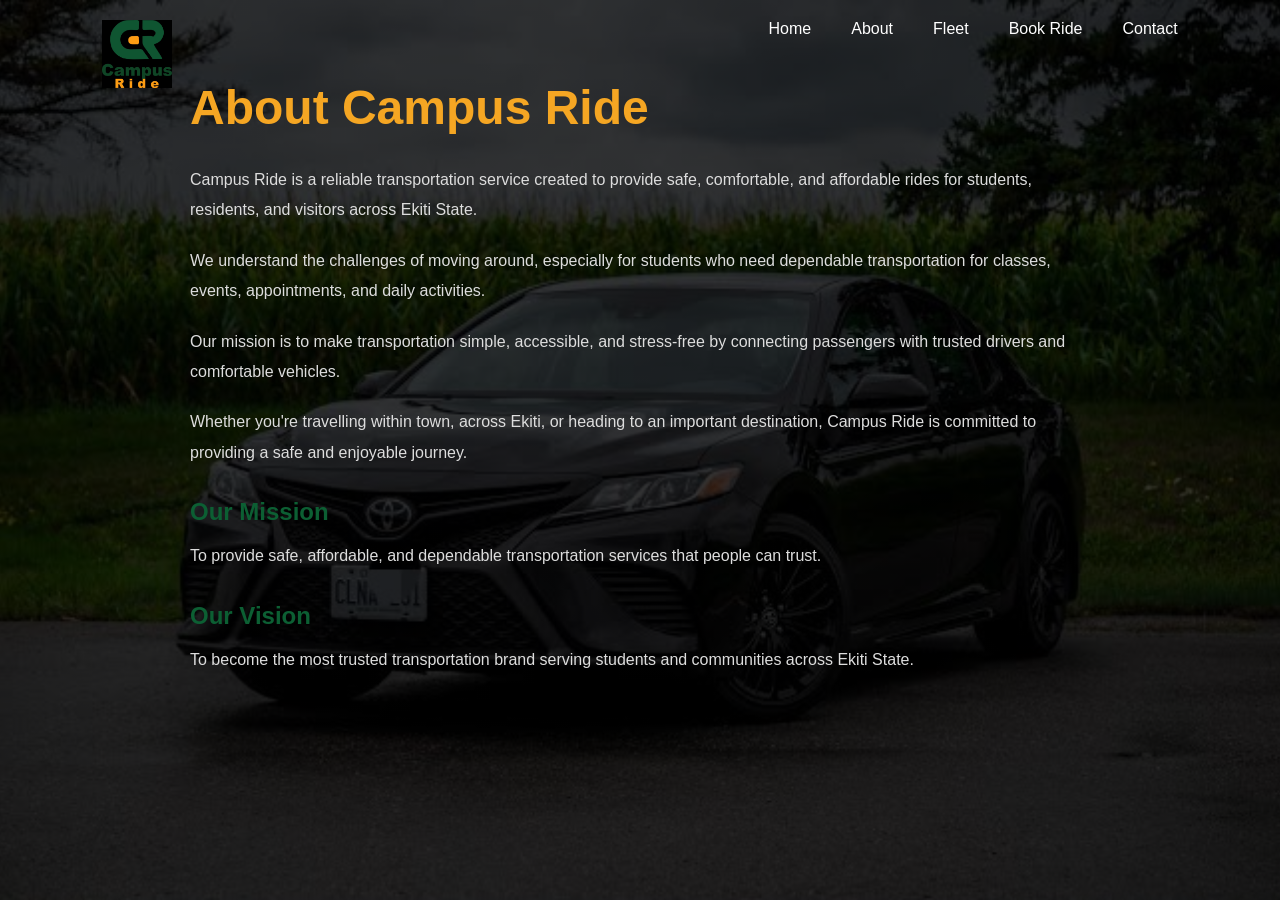
==== about.html @ cf4ff2ea "intial campus website" ====
<!DOCTYPE html>

<html lang="en">

<head>

    <meta charset="UTF-8">

    <meta name="viewport" content="width=device-width, initial-scale=1.0">

    <title>About Us | Campus Ride</title>

    <link rel="stylesheet" href="css/style.css">

</head>

<body class="page-bg">

<nav class="navbar">

    <div class="logo">

        <img src="images/logo.jpeg" alt="Campus Ride Logo">

    </div>

    <ul class="nav-links">

        <li><a href="index.html">Home</a></li>

        <li><a href="about.html">About</a></li>

        <li><a href="fleet.html">Fleet</a></li>

        <li><a href="book.html">Book Ride</a></li>

        <li><a href="contact.html">Contact</a></li>

    </ul>

</nav>

<section class="about-page">

    <div class="about-content">

        <h1>About Campus Ride</h1>

        <p>

            Campus Ride is a reliable transportation service

            created to provide safe, comfortable, and affordable

            rides for students, residents, and visitors across

            Ekiti State.

        </p>

        <p>

            We understand the challenges of moving around,

            especially for students who need dependable

            transportation for classes, events, appointments,

            and daily activities.

        </p>

        <p>

            Our mission is to make transportation simple,

            accessible, and stress-free by connecting passengers

            with trusted drivers and comfortable vehicles.

        </p>

        <p>

            Whether you're travelling within town, across Ekiti,

            or heading to an important destination, Campus Ride

            is committed to providing a safe and enjoyable journey.

        </p>

        <h2>Our Mission</h2>

        <p>

            To provide safe, affordable, and dependable

            transportation services that people can trust.

        </p>

        <h2>Our Vision</h2>

        <p>

            To become the most trusted transportation brand

            serving students and communities across Ekiti State.

        </p>

    </div>

</section>

</body>

</html>
---- css/style.css ----
*{

    margin:0;

    padding:0;

    box-sizing:border-box;

    font-family:'Poppins',sans-serif;

}

body{

    margin:0;

    font-family:'Poppins',sans-serif;

    background:#000;

    color:white;

}

.navbar{

    position:absolute;

    top:0;

    left:0;

    width:100%;

    padding:25px 8%;

    display:flex;

    justify-content:space-between;

    align-items:center;

    z-index:100;

}

.logo img{

    width:70px;
    height:auto;
    display:block;
}

.navbar{

    position:absolute;

    top:0;

    left:0;

    width:100%;

    padding:20px 8%;

    display:flex;

    justify-content:space-between;

    align-items:flex-start;

    z-index:100;

}

.nav-links{

    display:flex;

    gap:40px;

    list-style:none;

}

.nav-links a{

    color:white;

    text-decoration:none;

    font-weight:500;

}

.nav-links a.active{

    color:#f5c842;

}
.hero{

    position: relative;

    min-height: 100vh;

    background-image:

        linear-gradient(

            rgba(0,0,0,0.75),

            rgba(0,0,0,0.75)

        ),

        url("../images/car.jpg");

    background-size: cover;

    background-position: center;

    background-repeat: no-repeat;

    display: flex;

    align-items: center;

    padding: 0 8%;

}








.hero-content{

    max-width:650px;

    position:relative;

    z-index:2;

}

.hero-content h1{

    font-size:5rem;

    line-height:1.1;

    margin-bottom:20px;

    font-weight:800;

}

.hero-content span{

    display:block;

    color:#f5c842;

}

.hero-content p{

    font-size:1.25rem;

    color:#ddd;

    line-height:1.8;

    margin-bottom:40px;

}

.hero-buttons{

    display:flex;

    gap:20px;

}

.btn-primary{

    background:#16a34a;

    color:white;

    text-decoration:none;

    padding:18px 35px;

    border-radius:12px;

    font-weight:600;

}

.btn-secondary{

    border:2px solid #f5c842;

    color:#f5c842;

    text-decoration:none;

    padding:18px 35px;

    border-radius:12px;

    font-weight:600;

}

.btn-secondary:hover{

    background:#f5c842;

    color:black;

}

.features{

    padding:80px 8%;

    text-align:center;

}

.features h2{

    font-size:2.5rem;

    margin-bottom:50px;

    color:#f5a623;

}

.feature-container{

    display:grid;

    grid-template-columns:repeat(auto-fit,minmax(250px,1fr));

    gap:25px;

}

.feature-card{

    background:#111;

    padding:30px;

    border-radius:15px;

    transition:0.3s;

    border:1px solid #222;

}

.feature-card:hover{

    transform:translateY(-10px);

    border-color:#0c5f33;

}

.feature-card h3{

    margin-bottom:15px;

    color:#f5a623;

}

.feature-card p{

    color:#ccc;

    line-height:1.7;

}
/* FLEET SECTION */

.fleet{

    padding:80px 8%;

    background:#070707;

    text-align:center;

}

.fleet h2{

    font-size:2.5rem;

    margin-bottom:50px;

    color:#f5a623;

}

.fleet-container{

    display:grid;

    grid-template-columns:repeat(auto-fit,minmax(300px,1fr));

    gap:30px;

}

.fleet-card{

    background:#111;

    padding:40px 30px;

    border-radius:15px;

    border:1px solid #222;

    transition:0.3s;

}

.fleet-card:hover{

    transform:translateY(-10px);

    border-color:#f5a623;

}

.fleet-card h3{

    color:#0c5f33;

    margin-bottom:15px;

    font-size:1.8rem;

}

.fleet-card p{

    color:#ccc;

    line-height:1.7;

    margin-bottom:25px;

}

.fleet-btn{

    display:inline-block;

    padding:12px 24px;

    background:#0c5f33;

    color:white;

    text-decoration:none;

    border-radius:8px;

    font-weight:600;

}

.fleet-btn:hover{

    background:#f5a623;

    color:black;

}
/* BOOKING PAGE */

.booking-section{

    min-height:100vh;

    display:flex;

    justify-content:center;

    align-items:center;

    padding:60px 20px;

}

.booking-container{

    width:100%;

    max-width:700px;

    background:#111;

    padding:40px;

    border-radius:20px;

}

.booking-container h1{

    text-align:center;

    margin-bottom:30px;

    color:#f5a623;

}

#bookingForm{

    display:flex;

    flex-direction:column;

    gap:18px;

}

#bookingForm input,

#bookingForm select,

#bookingForm textarea{

    padding:15px;

    border:none;

    border-radius:10px;

    background:#1a1a1a;

    color:white;

}

#bookingForm button{

    padding:16px;

    background:#0c5f33;

    color:white;

    border:none;

    border-radius:10px;

    cursor:pointer;

    font-size:16px;

    font-weight:600;

}

#bookingForm button:hover{

    background:#f5a623;

    color:black;

}
/* ABOUT PAGE */

.about-page{

    min-height:100vh;

    padding:80px 8%;

}

.about-content{

    max-width:900px;

    margin:auto;

}

.about-content h1{

    color:#f5a623;

    margin-bottom:30px;

    font-size:3rem;

}

.about-content h2{

    color:#0c5f33;

    margin-top:30px;

    margin-bottom:15px;

}

.about-content p{

    line-height:1.9;

    margin-bottom:20px;

    color:#ddd;

}
/* CONTACT PAGE */

.contact-page{

    min-height:100vh;

    padding:80px 8%;

    display:flex;

    justify-content:center;

    align-items:center;

}

.contact-container{

    width:100%;

    max-width:800px;

    text-align:center;

}

.contact-container h1{

    color:#f5a623;

    margin-bottom:40px;

}

.contact-card{

    background:#111;

    padding:25px;

    margin-bottom:20px;

    border-radius:12px;

    border:1px solid #222;

}

.contact-card h3{

    color:#0c5f33;

    margin-bottom:10px;

}

.contact-card p{

    color:#ddd;

}

.contact-btn{

    display:inline-block;

    margin-top:20px;

    padding:15px 30px;

    background:#25D366;

    color:white;

    text-decoration:none;

    border-radius:10px;

    font-weight:600;

}
/* FLEET PAGE */

.fleet-page{

    min-height:100vh;

    padding:80px 8%;

}

.fleet-header{

    text-align:center;

    margin-bottom:50px;

}

.fleet-header h1{

    color:#f5a623;

    margin-bottom:15px;

}

.fleet-header p{

    color:#ccc;

}

.fleet-grid{

    display:grid;

    grid-template-columns:repeat(auto-fit,minmax(300px,1fr));

    gap:30px;

}

.vehicle-card{

    background:#111;

    padding:30px;

    border-radius:15px;

    border:1px solid #222;

}

.vehicle-card h2{

    color:#0c5f33;

    margin-bottom:15px;

}

.vehicle-card p{

    color:#ddd;

    margin-bottom:20px;

}

.vehicle-card ul{

    margin-bottom:25px;

    padding-left:20px;

}

.vehicle-card li{

    margin-bottom:10px;

    color:#ccc;

}
.car-gallery{

    display:grid;

    grid-template-columns:1fr 1fr;

    gap:10px;

    margin:20px 0;

}

.car-gallery img{

    width:100%;

    height:180px;

    object-fit:cover;

    border-radius:10px;

    border:2px solid #222;

    transition:0.3s;

}

.car-gallery img:hover{

    transform:scale(1.03);

}.page-bg{

    min-height:100vh;

    background-image:

        linear-gradient(

            rgba(0,0,0,0.80),

            rgba(0,0,0,0.80)

        ),

        url("../images/car.jpg");

    background-size:cover;

    background-position:center;

    background-repeat:no-repeat;

    background-attachment:fixed;

}
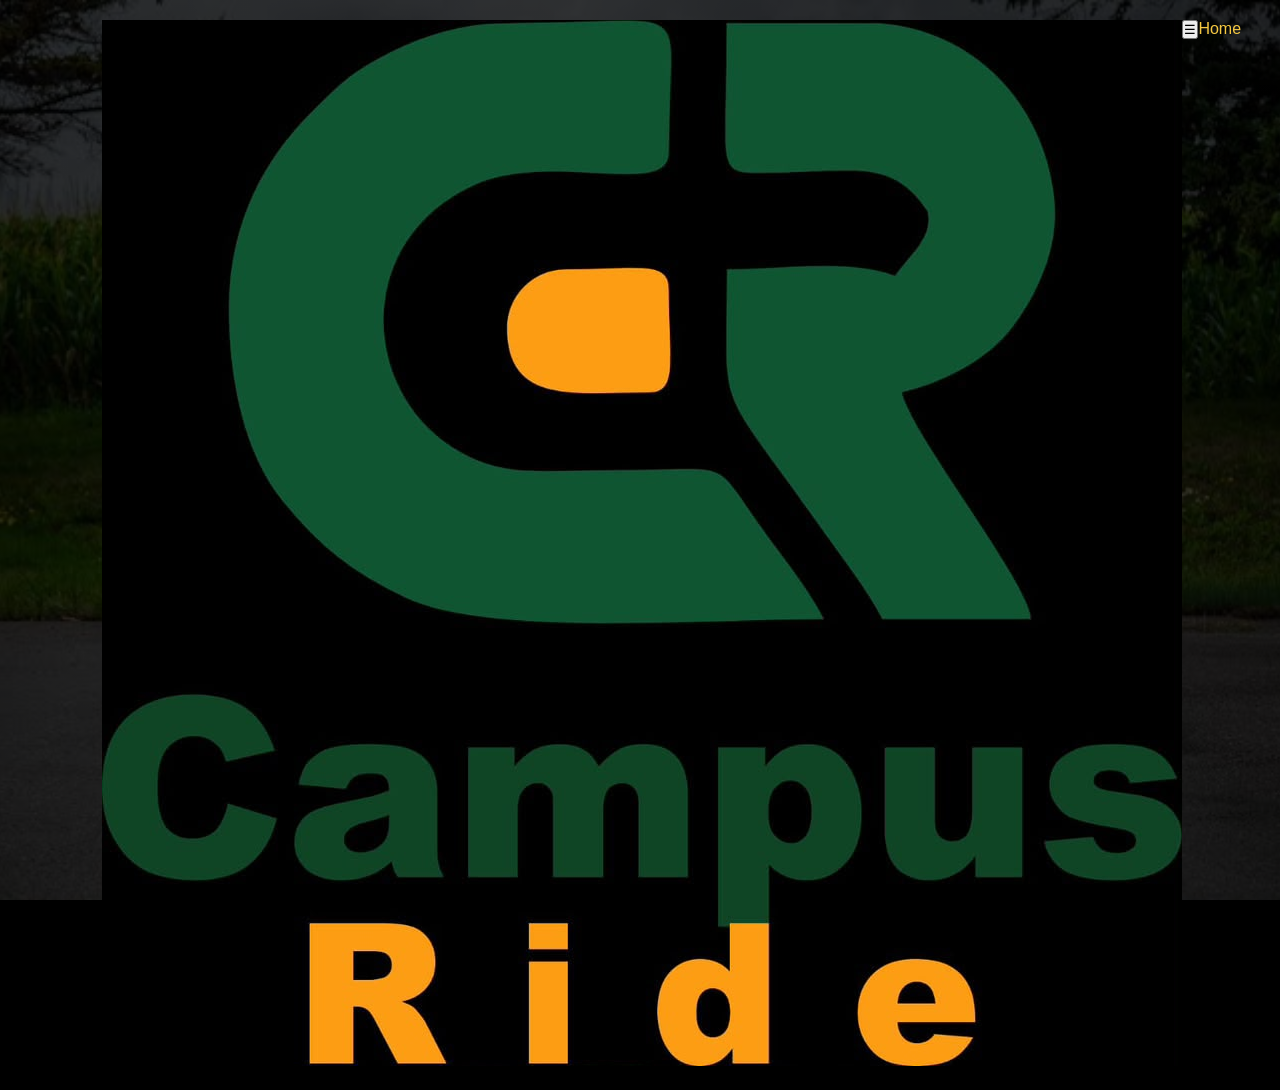
==== commit 516d123e: "add admin and driver management" ====
--- a/about.html
+++ b/about.html
@@ -17,28 +17,28 @@
 <body class="page-bg">
 
 <nav class="navbar">
-
-    <div class="logo">
-
-        <img src="images/logo.jpeg" alt="Campus Ride Logo">
-
+    <div class="active">
+        <a href="index.html">
+            <img src="images/logo.jpeg" alt="Campus Ride Logo">
+        </a>
     </div>
 
-    <ul class="nav-links">
+    <button class="menu-toggle" id="menuToggle"
+            aria-label="Open navigation menu"
+            aria-expanded="false">
+        ☰
+    </button>
 
-        <li><a href="index.html">Home</a></li>
+    <ul class="nav-links" id="navLinks">
+        <li><a href="index.html" class="active">Home</a></li>
+        <li><a href="about.html">About</a></li>
+        <li><a href="fleet.html">Fleet</a></li>
+        <li><a href="book.html">Book Ride</a></li>
+        <li><a href="contact.html">Contact</a></li>
+        <li><a href="driver.html">Drive With Us</a></li>
+    </ul>
+</nav>
 
-        <li><a href="about.html">About</a></li>
-
-        <li><a href="fleet.html">Fleet</a></li>
-
-        <li><a href="book.html">Book Ride</a></li>
-
-        <li><a href="contact.html">Contact</a></li>
-
-    </ul>
-
-</nav>
 
 <section class="about-page">
 
--- a/css/style.css
+++ b/css/style.css
@@ -46,707 +46,706 @@
 
 .logo img{
 
-    width:70px;
+    width: 10px;
     height:auto;
+}
+
+.navbar{
+
+    position:absolute;
+
+    top:0;
+
+    left:0;
+
+    width:100%;
+
+    padding:20px 8%;
+
+    display:flex;
+
+    justify-content:space-between;
+
+    align-items:flex-start;
+
+    z-index:100;
+
+}
+
+.nav-links{
+
+    display:flex;
+
+    gap:40px;
+
+    list-style:none;
+
+}
+
+.nav-links a{
+
+    color:white;
+
+    text-decoration:none;
+
+    font-weight:500;
+
+}
+
+.nav-links a.active{
+
+    color:#f5c842;
+
+}
+.hero{
+
+    position: relative;
+
+    min-height: 100vh;
+
+    background-image:
+
+        linear-gradient(
+
+            rgba(0,0,0,0.75),
+
+            rgba(0,0,0,0.75)
+
+        ),
+
+        url("../images/car.jpg");
+
+    background-size: cover;
+
+    background-position: center;
+
+    background-repeat: no-repeat;
+
+    display: flex;
+
+    align-items: center;
+
+    padding: 0 8%;
+
+}
+
+
+
+
+
+
+
+
+.hero-content{
+
+    max-width:650px;
+
+    position:relative;
+
+    z-index:2;
+
+}
+
+.hero-content h1{
+
+    font-size:5rem;
+
+    line-height:1.1;
+
+    margin-bottom:20px;
+
+    font-weight:800;
+
+}
+
+.hero-content span{
+
     display:block;
-}
-
-.navbar{
-
-    position:absolute;
-
-    top:0;
-
-    left:0;
+
+    color:#f5c842;
+
+}
+
+.hero-content p{
+
+    font-size:1.25rem;
+
+    color:#ddd;
+
+    line-height:1.8;
+
+    margin-bottom:40px;
+
+}
+
+.hero-buttons{
+
+    display:flex;
+
+    gap:20px;
+
+}
+
+.btn-primary{
+
+    background:#16a34a;
+
+    color:white;
+
+    text-decoration:none;
+
+    padding:18px 35px;
+
+    border-radius:12px;
+
+    font-weight:600;
+
+}
+
+.btn-secondary{
+
+    border:2px solid #f5c842;
+
+    color:#f5c842;
+
+    text-decoration:none;
+
+    padding:18px 35px;
+
+    border-radius:12px;
+
+    font-weight:600;
+
+}
+
+.btn-secondary:hover{
+
+    background:#f5c842;
+
+    color:black;
+
+}
+
+.features{
+
+    padding:80px 8%;
+
+    text-align:center;
+
+}
+
+.features h2{
+
+    font-size:2.5rem;
+
+    margin-bottom:50px;
+
+    color:#f5a623;
+
+}
+
+.feature-container{
+
+    display:grid;
+
+    grid-template-columns:repeat(auto-fit,minmax(250px,1fr));
+
+    gap:25px;
+
+}
+
+.feature-card{
+
+    background:#111;
+
+    padding:30px;
+
+    border-radius:15px;
+
+    transition:0.3s;
+
+    border:1px solid #222;
+
+}
+
+.feature-card:hover{
+
+    transform:translateY(-10px);
+
+    border-color:#0c5f33;
+
+}
+
+.feature-card h3{
+
+    margin-bottom:15px;
+
+    color:#f5a623;
+
+}
+
+.feature-card p{
+
+    color:#ccc;
+
+    line-height:1.7;
+
+}
+/* FLEET SECTION */
+
+.fleet{
+
+    padding:80px 8%;
+
+    background:#070707;
+
+    text-align:center;
+
+}
+
+.fleet h2{
+
+    font-size:2.5rem;
+
+    margin-bottom:50px;
+
+    color:#f5a623;
+
+}
+
+.fleet-container{
+
+    display:grid;
+
+    grid-template-columns:repeat(auto-fit,minmax(300px,1fr));
+
+    gap:30px;
+
+}
+
+.fleet-card{
+
+    background:#111;
+
+    padding:40px 30px;
+
+    border-radius:15px;
+
+    border:1px solid #222;
+
+    transition:0.3s;
+
+}
+
+.fleet-card:hover{
+
+    transform:translateY(-10px);
+
+    border-color:#f5a623;
+
+}
+
+.fleet-card h3{
+
+    color:#0c5f33;
+
+    margin-bottom:15px;
+
+    font-size:1.8rem;
+
+}
+
+.fleet-card p{
+
+    color:#ccc;
+
+    line-height:1.7;
+
+    margin-bottom:25px;
+
+}
+
+.fleet-btn{
+
+    display:inline-block;
+
+    padding:12px 24px;
+
+    background:#0c5f33;
+
+    color:white;
+
+    text-decoration:none;
+
+    border-radius:8px;
+
+    font-weight:600;
+
+}
+
+.fleet-btn:hover{
+
+    background:#f5a623;
+
+    color:black;
+
+}
+/* BOOKING PAGE */
+
+.booking-section{
+
+    min-height:100vh;
+
+    display:flex;
+
+    justify-content:center;
+
+    align-items:center;
+
+    padding:60px 20px;
+
+}
+
+.booking-container{
 
     width:100%;
 
-    padding:20px 8%;
+    max-width:700px;
+
+    background:#111;
+
+    padding:40px;
+
+    border-radius:20px;
+
+}
+
+.booking-container h1{
+
+    text-align:center;
+
+    margin-bottom:30px;
+
+    color:#f5a623;
+
+}
+
+#bookingForm{
 
     display:flex;
 
-    justify-content:space-between;
-
-    align-items:flex-start;
-
-    z-index:100;
-
-}
-
-.nav-links{
+    flex-direction:column;
+
+    gap:18px;
+
+}
+
+#bookingForm input,
+
+#bookingForm select,
+
+#bookingForm textarea{
+
+    padding:15px;
+
+    border:none;
+
+    border-radius:10px;
+
+    background:#1a1a1a;
+
+    color:white;
+
+}
+
+#bookingForm button{
+
+    padding:16px;
+
+    background:#0c5f33;
+
+    color:white;
+
+    border:none;
+
+    border-radius:10px;
+
+    cursor:pointer;
+
+    font-size:16px;
+
+    font-weight:600;
+
+}
+
+#bookingForm button:hover{
+
+    background:#f5a623;
+
+    color:black;
+
+}
+/* ABOUT PAGE */
+
+.about-page{
+
+    min-height:100vh;
+
+    padding:80px 8%;
+
+}
+
+.about-content{
+
+    max-width:900px;
+
+    margin:auto;
+
+}
+
+.about-content h1{
+
+    color:#f5a623;
+
+    margin-bottom:30px;
+
+    font-size:3rem;
+
+}
+
+.about-content h2{
+
+    color:#0c5f33;
+
+    margin-top:30px;
+
+    margin-bottom:15px;
+
+}
+
+.about-content p{
+
+    line-height:1.9;
+
+    margin-bottom:20px;
+
+    color:#ddd;
+
+}
+/* CONTACT PAGE */
+
+.contact-page{
+
+    min-height:100vh;
+
+    padding:80px 8%;
 
     display:flex;
 
-    gap:40px;
-
-    list-style:none;
-
-}
-
-.nav-links a{
+    justify-content:center;
+
+    align-items:center;
+
+}
+
+.contact-container{
+
+    width:100%;
+
+    max-width:800px;
+
+    text-align:center;
+
+}
+
+.contact-container h1{
+
+    color:#f5a623;
+
+    margin-bottom:40px;
+
+}
+
+.contact-card{
+
+    background:#111;
+
+    padding:25px;
+
+    margin-bottom:20px;
+
+    border-radius:12px;
+
+    border:1px solid #222;
+
+}
+
+.contact-card h3{
+
+    color:#0c5f33;
+
+    margin-bottom:10px;
+
+}
+
+.contact-card p{
+
+    color:#ddd;
+
+}
+
+.contact-btn{
+
+    display:inline-block;
+
+    margin-top:20px;
+
+    padding:15px 30px;
+
+    background:#25D366;
 
     color:white;
 
     text-decoration:none;
 
-    font-weight:500;
-
-}
-
-.nav-links a.active{
-
-    color:#f5c842;
-
-}
-.hero{
-
-    position: relative;
-
-    min-height: 100vh;
+    border-radius:10px;
+
+    font-weight:600;
+
+}
+/* FLEET PAGE */
+
+.fleet-page{
+
+    min-height:100vh;
+
+    padding:80px 8%;
+
+}
+
+.fleet-header{
+
+    text-align:center;
+
+    margin-bottom:50px;
+
+}
+
+.fleet-header h1{
+
+    color:#f5a623;
+
+    margin-bottom:15px;
+
+}
+
+.fleet-header p{
+
+    color:#ccc;
+
+}
+
+.fleet-grid{
+
+    display:grid;
+
+    grid-template-columns:repeat(auto-fit,minmax(300px,1fr));
+
+    gap:30px;
+
+}
+
+.vehicle-card{
+
+    background:#111;
+
+    padding:30px;
+
+    border-radius:15px;
+
+    border:1px solid #222;
+
+}
+
+.vehicle-card h2{
+
+    color:#0c5f33;
+
+    margin-bottom:15px;
+
+}
+
+.vehicle-card p{
+
+    color:#ddd;
+
+    margin-bottom:20px;
+
+}
+
+.vehicle-card ul{
+
+    margin-bottom:25px;
+
+    padding-left:20px;
+
+}
+
+.vehicle-card li{
+
+    margin-bottom:10px;
+
+    color:#ccc;
+
+}
+.car-gallery{
+
+    display:grid;
+
+    grid-template-columns:1fr 1fr;
+
+    gap:10px;
+
+    margin:20px 0;
+
+}
+
+.car-gallery img{
+
+    width:100%;
+
+    height:180px;
+
+    object-fit:cover;
+
+    border-radius:10px;
+
+    border:2px solid #222;
+
+    transition:0.3s;
+
+}
+
+.car-gallery img:hover{
+
+    transform:scale(1.03);
+
+}.page-bg{
+
+    min-height:100vh;
 
     background-image:
 
         linear-gradient(
 
-            rgba(0,0,0,0.75),
-
-            rgba(0,0,0,0.75)
+            rgba(0,0,0,0.80),
+
+            rgba(0,0,0,0.80)
 
         ),
 
         url("../images/car.jpg");
 
-    background-size: cover;
-
-    background-position: center;
-
-    background-repeat: no-repeat;
-
-    display: flex;
-
-    align-items: center;
-
-    padding: 0 8%;
-
-}
-
-
-
-
-
-
-
-
-.hero-content{
-
-    max-width:650px;
-
-    position:relative;
-
-    z-index:2;
-
-}
-
-.hero-content h1{
-
-    font-size:5rem;
-
-    line-height:1.1;
-
-    margin-bottom:20px;
-
-    font-weight:800;
-
-}
-
-.hero-content span{
-
-    display:block;
-
-    color:#f5c842;
-
-}
-
-.hero-content p{
-
-    font-size:1.25rem;
-
-    color:#ddd;
-
-    line-height:1.8;
-
-    margin-bottom:40px;
-
-}
-
-.hero-buttons{
-
-    display:flex;
-
-    gap:20px;
-
-}
-
-.btn-primary{
-
-    background:#16a34a;
-
-    color:white;
-
-    text-decoration:none;
-
-    padding:18px 35px;
-
-    border-radius:12px;
-
-    font-weight:600;
-
-}
-
-.btn-secondary{
-
-    border:2px solid #f5c842;
-
-    color:#f5c842;
-
-    text-decoration:none;
-
-    padding:18px 35px;
-
-    border-radius:12px;
-
-    font-weight:600;
-
-}
-
-.btn-secondary:hover{
-
-    background:#f5c842;
-
-    color:black;
-
-}
-
-.features{
-
-    padding:80px 8%;
-
-    text-align:center;
-
-}
-
-.features h2{
-
-    font-size:2.5rem;
-
-    margin-bottom:50px;
-
-    color:#f5a623;
-
-}
-
-.feature-container{
-
-    display:grid;
-
-    grid-template-columns:repeat(auto-fit,minmax(250px,1fr));
-
-    gap:25px;
-
-}
-
-.feature-card{
-
-    background:#111;
-
-    padding:30px;
-
-    border-radius:15px;
-
-    transition:0.3s;
-
-    border:1px solid #222;
-
-}
-
-.feature-card:hover{
-
-    transform:translateY(-10px);
-
-    border-color:#0c5f33;
-
-}
-
-.feature-card h3{
-
-    margin-bottom:15px;
-
-    color:#f5a623;
-
-}
-
-.feature-card p{
-
-    color:#ccc;
-
-    line-height:1.7;
-
-}
-/* FLEET SECTION */
-
-.fleet{
-
-    padding:80px 8%;
-
-    background:#070707;
-
-    text-align:center;
-
-}
-
-.fleet h2{
-
-    font-size:2.5rem;
-
-    margin-bottom:50px;
-
-    color:#f5a623;
-
-}
-
-.fleet-container{
-
-    display:grid;
-
-    grid-template-columns:repeat(auto-fit,minmax(300px,1fr));
-
-    gap:30px;
-
-}
-
-.fleet-card{
-
-    background:#111;
-
-    padding:40px 30px;
-
-    border-radius:15px;
-
-    border:1px solid #222;
-
-    transition:0.3s;
-
-}
-
-.fleet-card:hover{
-
-    transform:translateY(-10px);
-
-    border-color:#f5a623;
-
-}
-
-.fleet-card h3{
-
-    color:#0c5f33;
-
-    margin-bottom:15px;
-
-    font-size:1.8rem;
-
-}
-
-.fleet-card p{
-
-    color:#ccc;
-
-    line-height:1.7;
-
-    margin-bottom:25px;
-
-}
-
-.fleet-btn{
-
-    display:inline-block;
-
-    padding:12px 24px;
-
-    background:#0c5f33;
-
-    color:white;
-
-    text-decoration:none;
-
-    border-radius:8px;
-
-    font-weight:600;
-
-}
-
-.fleet-btn:hover{
-
-    background:#f5a623;
-
-    color:black;
-
-}
-/* BOOKING PAGE */
-
-.booking-section{
-
-    min-height:100vh;
-
-    display:flex;
-
-    justify-content:center;
-
-    align-items:center;
-
-    padding:60px 20px;
-
-}
-
-.booking-container{
-
-    width:100%;
-
-    max-width:700px;
-
-    background:#111;
-
-    padding:40px;
-
-    border-radius:20px;
-
-}
-
-.booking-container h1{
-
-    text-align:center;
-
-    margin-bottom:30px;
-
-    color:#f5a623;
-
-}
-
-#bookingForm{
-
-    display:flex;
-
-    flex-direction:column;
-
-    gap:18px;
-
-}
-
-#bookingForm input,
-
-#bookingForm select,
-
-#bookingForm textarea{
-
-    padding:15px;
-
-    border:none;
-
-    border-radius:10px;
-
-    background:#1a1a1a;
-
-    color:white;
-
-}
-
-#bookingForm button{
-
-    padding:16px;
-
-    background:#0c5f33;
-
-    color:white;
-
-    border:none;
-
-    border-radius:10px;
-
-    cursor:pointer;
-
-    font-size:16px;
-
-    font-weight:600;
-
-}
-
-#bookingForm button:hover{
-
-    background:#f5a623;
-
-    color:black;
-
-}
-/* ABOUT PAGE */
-
-.about-page{
-
-    min-height:100vh;
-
-    padding:80px 8%;
-
-}
-
-.about-content{
-
-    max-width:900px;
-
-    margin:auto;
-
-}
-
-.about-content h1{
-
-    color:#f5a623;
-
-    margin-bottom:30px;
-
-    font-size:3rem;
-
-}
-
-.about-content h2{
-
-    color:#0c5f33;
-
-    margin-top:30px;
-
-    margin-bottom:15px;
-
-}
-
-.about-content p{
-
-    line-height:1.9;
-
-    margin-bottom:20px;
-
-    color:#ddd;
-
-}
-/* CONTACT PAGE */
-
-.contact-page{
-
-    min-height:100vh;
-
-    padding:80px 8%;
-
-    display:flex;
-
-    justify-content:center;
-
-    align-items:center;
-
-}
-
-.contact-container{
-
-    width:100%;
-
-    max-width:800px;
-
-    text-align:center;
-
-}
-
-.contact-container h1{
-
-    color:#f5a623;
-
-    margin-bottom:40px;
-
-}
-
-.contact-card{
-
-    background:#111;
-
-    padding:25px;
-
-    margin-bottom:20px;
-
-    border-radius:12px;
-
-    border:1px solid #222;
-
-}
-
-.contact-card h3{
-
-    color:#0c5f33;
-
-    margin-bottom:10px;
-
-}
-
-.contact-card p{
-
-    color:#ddd;
-
-}
-
-.contact-btn{
-
-    display:inline-block;
-
-    margin-top:20px;
-
-    padding:15px 30px;
-
-    background:#25D366;
-
-    color:white;
-
-    text-decoration:none;
-
-    border-radius:10px;
-
-    font-weight:600;
-
-}
-/* FLEET PAGE */
-
-.fleet-page{
-
-    min-height:100vh;
-
-    padding:80px 8%;
-
-}
-
-.fleet-header{
-
-    text-align:center;
-
-    margin-bottom:50px;
-
-}
-
-.fleet-header h1{
-
-    color:#f5a623;
-
-    margin-bottom:15px;
-
-}
-
-.fleet-header p{
-
-    color:#ccc;
-
-}
-
-.fleet-grid{
-
-    display:grid;
-
-    grid-template-columns:repeat(auto-fit,minmax(300px,1fr));
-
-    gap:30px;
-
-}
-
-.vehicle-card{
-
-    background:#111;
-
-    padding:30px;
-
-    border-radius:15px;
-
-    border:1px solid #222;
-
-}
-
-.vehicle-card h2{
-
-    color:#0c5f33;
-
-    margin-bottom:15px;
-
-}
-
-.vehicle-card p{
-
-    color:#ddd;
-
-    margin-bottom:20px;
-
-}
-
-.vehicle-card ul{
-
-    margin-bottom:25px;
-
-    padding-left:20px;
-
-}
-
-.vehicle-card li{
-
-    margin-bottom:10px;
-
-    color:#ccc;
-
-}
-.car-gallery{
-
-    display:grid;
-
-    grid-template-columns:1fr 1fr;
-
-    gap:10px;
-
-    margin:20px 0;
-
-}
-
-.car-gallery img{
-
-    width:100%;
-
-    height:180px;
-
-    object-fit:cover;
-
-    border-radius:10px;
-
-    border:2px solid #222;
-
-    transition:0.3s;
-
-}
-
-.car-gallery img:hover{
-
-    transform:scale(1.03);
-
-}.page-bg{
-
-    min-height:100vh;
-
-    background-image:
-
-        linear-gradient(
-
-            rgba(0,0,0,0.80),
-
-            rgba(0,0,0,0.80)
-
-        ),
-
-        url("../images/car.jpg");
-
     background-size:cover;
 
     background-position:center;
@@ -755,4 +754,105 @@
 
     background-attachment:fixed;
 
+}
+/* MOBILE RESPONSIVE */
+
+@media (max-width: 768px){
+
+    .navbar{
+        padding: 15px;
+
+    }
+
+    .nav-links{
+
+        gap: 12px;
+        font-size: 0.9rem;
+
+        flex-wrap: nowrap;
+
+    }
+    .nav-links a{
+
+        white-space: nowrap;
+
+
+    }
+    .hero{
+
+        padding: 120px 5% 60px;
+
+        text-align: center;
+
+    }
+
+    .hero-content h1{
+
+        font-size: 2.5rem;
+
+    }
+
+    .hero-content p{
+
+        font-size: 1rem;
+
+    }
+
+    .hero-buttons{
+
+        flex-direction: column;
+
+        align-items: center;
+
+    }
+
+    .btn-primary,
+
+    .btn-secondary{
+
+        width: 250px;
+
+        text-align: center;
+    
+    }
+
+
+    .fleet-grid,
+
+    .fleet-container,
+
+    .feature-container{
+
+        grid-template-columns: 1fr;
+
+    }
+
+    .car-gallery{
+
+        grid-template-columns: 1fr;
+
+    }
+
+    .contact-page,
+
+    .about-page,
+
+    .fleet-page{
+
+        padding: 120px 5% 60px;
+
+    }
+
+    .booking-container{
+
+        padding: 25px;
+
+    }
+
+    .logo img{
+
+        width: 90px;
+
+    }
+
 }
